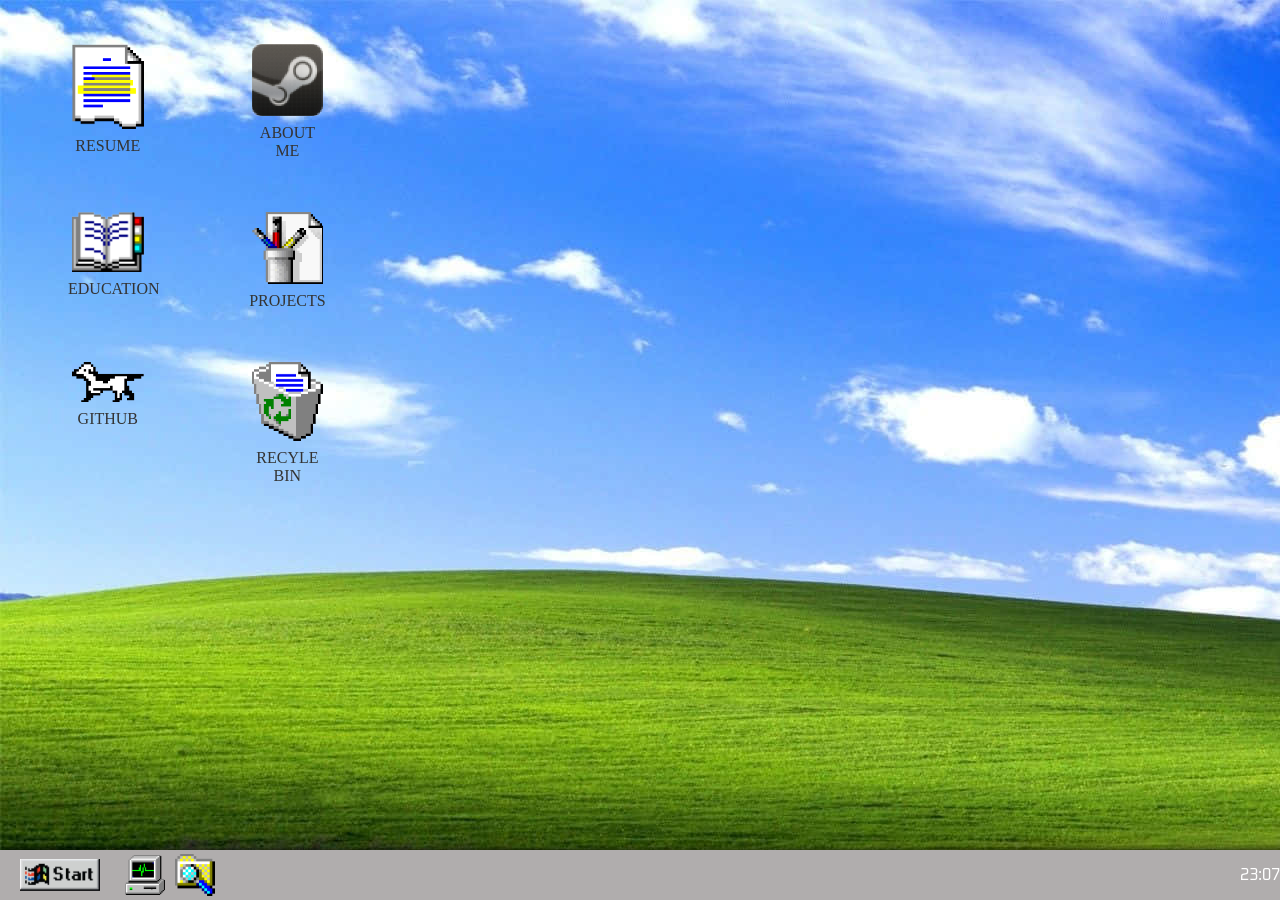
==== index.html @ e49a0961 "index" ====
<!DOCTYPE
<html lang = "en">

<meta charset="UTF-8">
<title>My WebPage</title>
<meta name="viewport" content="width=device-width, initial-scale=1.0">
<head> 
<!-- Style sheets-->    
<link rel="preconnect" href="https://fonts.googleapis.com">
<link rel="preconnect" href="https://fonts.gstatic.com" crossorigin>
<link href="https://fonts.googleapis.com/css2?family=Oxanium:wght@200..800&display=swap" rel="stylesheet">
<link rel="stylesheet" href="main.css">

<!-- JavaScript files -->
 <script src="script.js"></script>

</head>

<body onload='onload()'>
    <div id='windowpage'>
    <div id = "resumepage" class = " resume">
        <div class = "resume-content" >

        </div>
    </div>   
    </div>

    <div id = 'desktop'>  
        <div class="left-column">
        <div class = "desktop-grid">

    <figure class = "image-caption">
    <img src="resumeicon.png" onclick = "showResume()" alt = "Logo" class = "resumelogo" >
    <figcaption> RESUME </figcaption>
        </figure>
        <figure class = "image-caption">
            <img src="steam.png" onclick = "showEducation()" alt = "Logo" class = "educationlogo" >
            <figcaption>ABOUT ME</figcaption>
        </figure>
        <figure class = "image-caption">
            <img src="educationicons.png" onclick = "showEducation()" alt = "Logo" class = "educationlogo" >
            <figcaption>EDUCATION</figcaption>
        </figure>
        <figure class = "image-caption">
            <img src="projects.png" onclick = "showProject()" alt = "Logo" class = "projectlogo" >
            <figcaption> PROJECTS </figcaption>
        </figure>
        <figure class = "image-caption">
            <a href="http://github.com/EEdosa">
            <img src="github.png"  alt = "Logo" class = "experiencelogo" >
        </a>
            <figcaption> GITHUB </figcaption>
        </figure>
        <figure class = "image-caption">
            <img src="recyle.png" onclick = "showExperience()" alt = "Logo" class = "experiencelogo" >
            <figcaption> RECYLE BIN </figcaption>
        </figure>
        
        </div>
        </div>
    
       
    


 

    <div id="resumeModal" class="modal" style="display: none">
        <div class="modal-content">
            <header>Resume
                 <button type="button" class="close-image" onclick="closeResume()">
                    <img src="oldwindowsx.png" alt = "Close" class = "close-image">
                </button>
                <button type="button" class="close-image">
                    <img src="fullscreen.png" alt = "Close" class = "close-image">
                </button>
                <button type="button" class="close-image" onclick="minimizeresume()">
                    <img src="minimize.png" alt = "Close" class = "close-image">
                </button>
            </header>
                   <!-- Embed PDF using iframe -->
        <iframe src="EdosaAigbuzaResume.pdf" width="100%" height="500px" style="border: none;">
            Your browser does not support PDFs. Please <a href="EdosaAigbuzaResume.pdf">download the PDF</a>.
        </iframe>
         </div>
        </div>
    </div><!-- desktop div-->



    <!-- add the resume as a image and add download option-->
        <!-- Eductaion section-->
 
        <div id="Educationmodal" class="educationmodal" style = "display: none;">
            <div class="education-content">
  <!-- TODO fix x button size-->
            <header>Education
                 <button type="button" class="close-image" onclick="closeEducation()">
                    <img src="oldwindowsx.png" alt = "Close" class = "close-image">
                </button>
                <button type="button" class="close-image">
                    <img src="fullscreen.png" alt = "Close" class = "close-image">
                </button>
                <button type="button" class="close-image" onclick="minimizeEducation()">
                    <img src="minimize.png" alt = "Close" class = "close-image">
                </button>
            </header>
            <div class="education-item">
                <h3>University of Texas at Arlington</h3>
                <p><strong>Degree:</strong> Bachelor of Science in Software Engineering</p>
                <p><strong>Expected Graduation:</strong> May 2026</p>
                <ul>
                    <li>Relevant Coursework: Operating Systems, Data Structures, Algorithms, Fundementals of Software Engineering</li>
                    <li>GPA: 3.1/4.0</li>
                    <li>Extracurricular: National Society of Black Engineers, Video Game Developers Organization, Institute of Industrial and
                        Systems Engineers Student Chapter</li>
                </ul>
            </div>
    
            <div class="education-item">
                <h3>Dallas College</h3>
                <p><strong>Degree:</strong> Associate of Science in Computer Science</p>
                <p><strong>Graduation:</strong> August 2024 </p>
                <ul>
                 <!--  <li>Focus on Visual Design Principles and Creative Expression</li>
                    <li>Improved skills in drawing, painting, and digital art</li>
                    --> 
                </ul>
            </div>
            </div>
        </div>


        <div id="Projectmodal" class="projectmodal" style = "display: none;">
            <div class="project-content">
                 <button type="button" class="close-image" onclick="closeProject()">
                    <img src="oldwindowsx.png" alt = "Close" class = "close-image">
                </button>
                <button type="button" class="close-image">
                    <img src="fullscreen.png" alt = "Close" class = "close-image">
                </button>
                <button type="button" class="close-image" onclick="minimizeProject()">
                    <img src="minimize.png" alt = "Close" class = "close-image">
                </button>

                <header>Projects</header>
                <div class="projectgridcontainer">
                <div id="projectgrid" class="projecticontent">
                    <figure class = "image-caption">
                        <a href="http://cse3310.org">
                        <img src="projects.png" onclick = "showProject()" alt = "Logo" class = "projectlogo" >
                            </a>
                        <figcaption> Word Search </figcaption>
                        <h1>Technologies Used: JAVA, JavaScript, HTML, CSS, GITHUB, JSON, GITHUB Verison Control, Debugging Tools</h1>
                        <ul>
                            <li>Designed and developed a dynamic word search game supporting up to 4 players</li>
                            <li>Built with Java, JavaScript, GJSON, HTML, and CSS.</li> 
                            <li>Enhanced skills in full-stack development, real-time system design, and collaborative software development.</li> 
                            <li>Used GitHub for version control and collaboration, adhering to Agile development practices.</li>
                            <li>Implemented server-side logic with JSON to synchronize game states and updates across players in real time.</li> 
                            <li>Built a chat feature that broadcasted messages to all players using JSON for communication.</li>  
                        </ul>
                    </figure>
                    <figure class = "image-caption">
                        <a href="http://github.com/EEdosa">
                        <img src="blaze.png" onclick = "showProject()" alt = "Logo" class = "projectlogo" >
                            </a>
                        <figcaption> Maverick Operating System </figcaption>
                        <h1>Technologies Used: C, Kernel Programming, Process Management, System Calls, Linux Environment, Debugging Tools</h1>
                        <ul>
                            <li>Designed and implemented a custom shell capable of executing user commands with features such as process monitoring and custom priority scheduling.</li>
                            <li>Developed system calls (getpinfo, setPriority) in a Linux-like kernel, utilizing process control blocks (PCB) for tracking process attributes such as PID, priority, and execution ticks.</li> 
                            <li>Utilized low-level C programming to interact with kernel structures and handle user space to kernel space communication securely.</li> 
                            <li>Gained experience with concurrency and process synchronization, using locking mechanisms to ensure safe access to shared resources.</li>
                            <li>Built a variant of the ps command to display running processes and their statistics by interfacing with the custom kernel system calls.</li> 
                            <li>Debugged and tested using gdb, ensuring memory safety and performance optimization.</li>  
                        </ul>
                    </figure>            
                <!--   <figure class = "image-caption">
                        <a href=""> add link for project later
                        <img src="projects.png" onclick = "showProject()" alt = "Logo" class = "projectlogo" >
                            </a>
                        <figcaption> FreeScribe </figcaption>
                        <p>lololololololololol </p>
                    </figure>      -->    
                </div>
            </div>
                <p></p>
            </div>
        </div>

        <div id="Aboutmodal" class="aboutmodal" style = "display: none;">
            <div class="about-content">
               
                 <button type="button" class="close-image" onclick="closeEducation()">
                    <img src="oldwindowsx.png" alt = "Close" class = "close-image">
                </button>
                <button type="button" class="close-image">
                    <img src="fullscreen.png" alt = "Close" class = "close-image">
                </button>
                <button type="button" class="close-image" onclick="minimizeEducation()">
                    <img src="minimize.png" alt = "Close" class = "close-image">
                </button>
                <header>About Me</header>

            <div>
                
                <p>
                  Hi there! I'm <strong>Edosa Justice Aigbuza</strong>, a Software Engineering student at the 
                  <strong>University of Texas at Arlington</strong> with a passion for building innovative and 
                  user-centric solutions. My journey combines my curiosity for <strong>automation and intelligent systems</strong>, 
                  a growing interest in <strong>art and design</strong>, and a dedication to honing my skills in 
                  <strong>frontend development</strong>, <strong>UI/UX design</strong>, and <strong>machine learning</strong>.
                </p>
                <p>
                  I have experience working on diverse projects, including:
                </p>
                <ul>
                  <li>
                    <strong>Multiplayer Word Search Game:</strong> Developed with Java, JavaScript, HTML, and CSS, this project included 
                    real-time updates, a leaderboard, and a chat system—showcasing my ability to integrate creativity with technical rigor.
                  </li>
                  <li>
                    <strong>React-based Applications:</strong> Crafting seamless user interfaces while integrating cutting-edge technologies 
                    like machine learning.
                  </li>
                </ul>
                <p>
                  Currently, I’m pursuing opportunities in <strong>UI/UX design</strong> and <strong>frontend development</strong>, 
                  actively applying my learnings from courses, projects, and internships to enhance my craft. Alongside, I’m updating my 
                  portfolio website to reflect my journey and aspirations.
                </p>
                <p>
                  Beyond coding, I’m a big fan of <strong>gaming</strong>, especially playing <strong>Apex Legends</strong> and exploring 
                  <strong>indie games</strong>. I also enjoy <strong>thrifting</strong> for unique finds and delving into thought-provoking 
                  stories like <em>Aristotle and Dante Discover the Secrets of the Universe</em>.
                </p>
                <p>
                  Feel free to reach out if you'd like to collaborate or chat about technology, art, or even gaming and books. 
                  Let’s create something amazing together!
                </p>
            </div>
              
            </div>
        </div>



    <!-- Taskbar -->
<div id="taskbar">
    <!-- Start Button -->
    <div class="taskbar-item start-button">
        <img src="windowsstart.png" alt="Start" class="taskbar-icon" onclick="toggleStartMenu()">
    </div>

    <!-- Taskbar Apps -->
    <div class="taskbar-item apps">
        <div class="app-icon" onclick="openApp('fileExplorer')">
            <img src="taskmangericon.png" alt="File Explorer">
        </div>
        <div class="app-icon" onclick="openApp('browser')">
            <img src="fileicon.png" alt="Browser">
        </div>
        <div class="app-icon"  id= "resumeicon" onclick="showResume()" style = "display: none">
            <img src="resumeicon.png" alt="Browser" display="none">
        </div>
        <div class="app-icon"  id= "educationicon" onclick="showEducation()" style = "display: none">
            <img src="educationicons.png" alt="Browser" display="none">
        </div>
        <div class="app-icon"  id= "projecticon" onclick="showProject()" style = "display: none">
            <img src="projects.png" alt="Browser" display="none">
        </div>
        <!-- Add more app icons as needed -->
    </div>

    <!-- Clock -->
    <div class="taskbar-item clock" id="clock"></div>

    <div id="startMenu" class="start-menu">
        <ul>
            <li>
                <img src ="resumeicon.png" alt ="Resume Icon" id = "startresumeicon" class="menu-icon" onclick="shutdown()">
                <span>Resume</span>
            </li>
            <li>
                <img src ="educationicons.png" alt ="Project Icon" id = "startprojecticon" class="menu-icon">
                <span>Education</span>
            </li>
            <li>
                <img src ="settingsicon.png" alt ="Settings Icon" id = "settingicon" class="menu-icon">
                <span>Settings</span>
            </li>

            <li>
                 <img src="shutdownicon.png" alt =" shut down icon" id = "shutdownicon" class = "menu-icon">
                 <span>Shut Down...</span>
            </li>
        </ul>
    </div>

<div id = "shutdownscreen" class = "blackscreen">
    <p> It's now safe to turn off your computer </p>

    
</div>







</body>
<!--
<footer>
    <div class="footer-content">
        <div class="footer-section">
            <p id = "datetime" ></p>
        </div>
    </div>
</footer> -->
</html>
---- main.css ----
@import url('https://fonts.googleapis.com/css2?family=Oxanium:wght@200..800&display=swap');
body {
    background-image:url("oldwindowsbackground.jpg") ;

}

#loginpage {
    position: center;
    border-radius: 5px;
    padding: 20px;
    margin: 20px;
    display: flex;
    flex-direction: column;
    align-items: center;
    justify-content: center;
    position: relative;
    height: 100vh;
    
}


.desktopapps {
    width: 230px;
    height:290px ;
    background-color: white;
    position: absolute;
    top: 65px;
    left: 12%;
    transform: translateX(-50%);
    opacity: 0;
}

.left-column-container {
    display: flex;
    align-items: flex-start; /* Aligns content at the top */
    justify-content: flex-start; /* Aligns content to the left */
    padding: 20px;
    width: 250px; /* Width of the left column */
}
.right{
    bottom: 25px;
    right: 25px;    
}
/* Container for the responsive grid */
.desktop-grid {
    display: grid;
    grid-template-columns: repeat(2, minmax(125px, 1fr)); /* Responsive columns */
    gap: 20px;
    padding: 20px;
    margin-right: 70%;
}

/* Each figure element */
.image-caption {
    position: relative; /* Makes it a positioned ancestor for the overlay */
    text-align: center;
    cursor: pointer;
}

/* Highlight box for hover effect */
.image-caption::before {
    content: "";
    position: absolute;
    top: 50%; /* Center the box vertically */
    left: 50%; /* Center the box horizontally */
    transform: translate(-50%, -50%); /* Offset to center the box */
    width: 120px; /* Size of the highlight box */
    height: 120px;
    background-color: rgba(255, 255, 255, 0.2); /* Light highlight color */
    border-radius: 5px; /* Rounded corners for the highlight */
    opacity: 0; /* Hidden by default */
    transition: opacity 0.3s ease, transform 0.3s ease;
    z-index: -1; /* Ensures it stays behind the image */
}

/* Show highlight on hover */
.image-caption:hover::before {
    opacity: 1; /* Makes the box visible */
    transform: translate(-50%, -50%) scale(1.1); /* Slight enlargement for effect */
}

/* Responsive image styling */
.image-caption img {
    width: 90%; /* Resizes relative to container */
    height: auto; /* Maintains aspect ratio */
    max-width: 100px; /* Caps the max size */
    transition: transform 0.3s ease;
    z-index: 1; /* Ensures it sits above the highlight box */
}

/* Hover effect for images */
.image-caption img:hover {
    transform: scale(1.1); /* Slightly enlarges on hover */
}


/* Caption styling */
figcaption {
    margin-top: 8px;
    font-size: 1em; /* Responsive font */
    color: #333;
}

.desktopapps:hover {
    opacity: 25%; /* Makes overlay visible */
 /* Expands to cover the icon */
}
/* Modal background */
.modal {
    display: none; /* Hidden by default */
    position: fixed; /* Stay in place */
    z-index: 1000; /* Sit on top */
    left: 0;
    top: 0;
    width: 100%; /* Full width */
    height: 100%; /* Full height */
    justify-content: center;
    transition: transform 0.5s ease-in-out, opacity 0.5s ease-in-out;
}

/* Modal window */
.modal-content {
    background-color: #e4e1e1; /* White background */
    margin: 5% auto; /* 15% from the top and centered */
    padding: 20px;
    height: 80vh;
    border: 1px solid #888; /* Border around the modal */
    width: 80%; /* Could be more or less, depending on screen size */
    overflow-y: auto;
    box-shadow: 0 5px 15px rgba(0, 0, 0, 0.3); /* Shadow for depth */
    border-radius: 8px; /* Rounded corners */
   /* justify-content: center;*/
}
.modal-content header{
    text-align: left;
    font-family: Oxanium;
    font-size: 2rem;
    background-color: #d0cccc;
}
.modal.open {
    display: block;
    opacity: 1;
    transform: translate(0%, 0%) scale(1);
}

.modal.minimized {
    transform: translate(-100vw, 100vh) scale(0.1); /* Move towards bottom left corner */
    opacity: 0; /* Fades out */
     /* Hide after animation */
}


.educationmodal {
    display: none; /* Hidden by default */
    position: fixed; /* Stay in place */
    z-index: 1000; /* Sit on top */
    left: 0;
    top: 0;
    width: 100%; /* Full width */
    height: 100%; /* Full height */
    justify-content: center;
}
.education-content{
    background-color: #e4e1e1; /* White background */
    margin: 5% auto; /* 15% from the top and centered */
    padding: 20px;
    
    border: 1px solid #888; /* Border around the modal */
    width: 80%; /* Could be more or less, depending on screen size */
    box-shadow: 0 5px 15px rgba(0, 0, 0, 0.3); /* Shadow for depth */
    border-radius: 8px; /* Rounded corners */
    justify-content: center;
    overflow-y: auto;
}

.education-content header{
    text-align: left;
    font-family: Oxanium;
    font-size: 2rem;
    background-color: #d0cccc;
}

.education-content button {
    color: black;
    float: right;
    background: none;
    width: 25px;
    height:30px;
    cursor: pointer;
    margin: 5px;
}

.education-content button:hover{
    transform:scale(.8);
}

.education-item {
    margin-bottom: 20px;
    padding: 10px;
    border-bottom: 1px solid #ccc; /* Adds a dividing line between institutions */
    font-family: Oxanium;
}

.education-item h3 {
    color: #333;
    font-size: 1.5rem;
    margin-bottom: 5px;
    font-family: Oxanium;
}

.education-item p {
    margin: 5px 0;
    font-family: Oxanium;
}

.education-item ul {
    list-style-type: disc; /* Default bullet points */
    margin-left: 20px;
    font-family: Oxanium;
}

.education-item ul li {
    margin-bottom: 5px;
    font-family: Oxanium;
}


.projectmodal {
    display: none; /* Hidden by default */
    position: fixed; /* Stay in place */
    z-index: 1000; /* Sit on top */
    left: 0;
    top: 0;
    width: 100%; /* Full width */
    height: 100%; /* Full height */
}
.project-content{
    background-color: #e4e1e1; /* White background */
    margin: 5% auto; /* 15% from the top and centered */
    padding: 20px;
    border: 1px solid #888; /* Border around the modal */
    height: 80vh;
    width: 80%; /* Could be more or less, depending on screen size */
    overflow-y: auto;
    box-shadow: 0 5px 15px rgba(0, 0, 0, 0.3); /* Shadow for depth */
    border-radius: 8px; /* Rounded corners */
    text-align: right;
     
}
.project-content header{
    text-align: left;
    font-family: Oxanium;
    font-size: 2rem;
    background-color: #d0cccc;
}
.project-content ul {
    margin: 10px 0; /* Add some space around the list */
    padding-left: 20px; /* Indent the list from the left */
    list-style-type: disc; /* Default bullet style (disc) */
    font-family: Oxanium; /* Use Oxanium font */
}

.project-content li {
    margin-bottom: 5px; /* Add space between bullet points */
    font-size: 1rem; /* Adjust font size */
    line-height: 1.5; /* Adjust line height for better readability */
    font-family: Oxanium; /* Use Oxanium font */
}

.project-content ul li:last-child {
    margin-bottom: 0; /* Remove space after the last item */
}


.project-content h1{
    font-size: 1em;
    font-family: Oxanium;
}
.project-content button {
    color: black;
    float: right;
    background: none;
    width: 25px;
    height:30px;
    cursor: pointer;
    margin: 5px;
}

.project-content button:hover{
    transform:scale(.8);
}

/*.projectgridcontainer{
    
        display: flex;
        align-items: flex-start; Aligns content at the top 
        justify-content: flex-start;  Aligns content to the left 
        padding: 20px;
        width: 250px;  Width of the left column
    
} */
 .projectgrid{
    
        display: grid;
        grid-template-columns: repeat(2, minmax(150px, 2fr)); /* Responsive columns */
        gap: 20px;
        padding: 20px;
        margin-right: 70%; 
        justify-content: flex-start;
        align-items: flex-start;
 }

/*.modal-header {
    padding: 10px 16px;
    background-color: #5cb85c;
    color: green;
    border: none;
    text-align: center;
    font-size: 18px;
    font-family: Oxanium;
    margin-top: 0px;
}
*/
.modal-content button {
    color: black;
    float: right;
    background: none;
    width: 25px;
    height:30px;
    cursor: pointer;
    margin: 5px;
}

.modal-content button:hover{
    transform:scale(.8);
}
.close-image {
    width:24px;
    height:24px;
    border: none;
    background:none;
    cursor: pointer;
}

.aboutmodal {
    display: none; /* Hidden by default */
    position: fixed; /* Stay in place */
    z-index: 1000; /* Sit on top */
    left: 0;
    top: 0;
    width: 100%; /* Full width */
    height: 100%; /* Full height */
}
.about-content{
    background-color: #e4e1e1; /* White background */
    margin: 5% auto; /* 15% from the top and centered */
    padding: 20px;
    border: 1px solid #888; /* Border around the modal */
    height: 80vh;
    width: 80%; /* Could be more or less, depending on screen size */
    overflow-y: auto;
    box-shadow: 0 5px 15px rgba(0, 0, 0, 0.3); /* Shadow for depth */
    border-radius: 8px; /* Rounded corners */
    text-align: right;
     font-family: Oxanium;
}
.about-content header{
    text-align: left;
    font-family: Oxanium;
    font-size: 2rem;
    background-color: #d0cccc;
}
.about-content button {
    color: black;
    float: right;
    background: none;
    width: 25px;
    height:30px;
    cursor: pointer;
    margin: 5px;
}

.about-content button:hover{
    transform:scale(.8);
}

.about-content p {
    margin: 10px 0;
    font-size: 1.1em;
  }
  
  /* List styles */
  .about-content ul {
    list-style-type: disc;
    margin: 15px 20px;
    padding-left: 20px;
  }
  
  .about-content ul li {
    margin-bottom: 10px;
  }
  
  /* Highlight styles */
  .about-content strong {
    color: #3498db;
    font-weight: bold;
  }
  
  .about-content em {
    font-style: italic;
    color: #9b59b6;
  }
  

/* TDOD fix image */



/* Taskbar container */
#taskbar {
    position: fixed;
    bottom: 0;
    left: 0;
    width: 100%;
    height: 50px;
    background-color: #b0adad;
    display: flex;
    align-items: center;
    padding: 0 10px;
    box-shadow: 0 -2px 5px rgba(0, 0, 0, 0.5);
    font-family: Arial, sans-serif;
}

/* Taskbar items */
.taskbar-item {
    display: flex;
    align-items: center;
    margin-right: 10px;
}

/* Start button styling */
.start-button {
    width: 100px;
    height: 100px;
    display: flex;
    align-items: center;
    justify-content: center;
}

.start-button img {
    width: 80%;
    height: auto;
    cursor: pointer;
}

.start-button img:hover{
    transform: scale(1.1);
}

/* Start menu */
.start-menu {
    display: none; /* Hidden by default */
    position: fixed;
    bottom: 40px;
    left: 0;
    width: 200px;
    background-color: #b0adad;
    border: 2px solid #808080;
    box-shadow: 5px 5px 10px rgba(0, 0, 0, 0.3);
    font-family: Arial, sans-serif;
}

.start-menu ul {
    list-style-type: none;
    padding: 0;
    margin: 0;
}

.start-menu li {
    padding: 10px;
    display: flex;
    align-items: center;
    cursor: pointer;
    border-bottom: 1px solid #c0c0c0;
    font-family: Oxanium;
}

.start-menu li:last-child {
    border-bottom: none;
}

.start-menu li:hover {
    background-color: #0440ae;
    color: white;
}


/* Icon styling within the start menu */
.menu-icon {
    width: 60px;  /* Set icon width */
    height: 60px; /* Set icon height */
    margin-right: 10px; /* Space between icon and text */
    vertical-align: middle; /* Center-align icon with text */
}

.taskbar-item apps:hover{
    transform: scale(1.1);

}
/* App icons in the taskbar */
.apps .app-icon {
    width: 40px;
    height: 40px;
    display: flex;
    align-items: center;
    justify-content: center;
    margin: 0 5px;
    cursor: pointer;
}

.app-icon img {
    width: 100%;
    height: auto;
}
.app-icon:hover{
    transform: scale(1.1);
}

/* Clock styling */
.clock {
    margin-left: auto;
    color: #fff;
    font-size: 16px;
    font-family: Oxanium;
    margin-right: 10px;
}

.modal-content::-webkit-scrollbar {
    width: 8px; /* Width of scrollbar */
}

.modal-content::-webkit-scrollbar-thumb {
    background-color: #888; /* Color of the scroll thumb */
    border-radius: 8px; /* Round the thumb */
}

.modal-content::-webkit-scrollbar-thumb:hover {
    background-color: #555; /* Change color on hover */
}



.blackscreen{
    position: fixed;
    top: 0;
    left: 0;
    width: 100%;
    height: 100%;
    background-color: black;
    opacity: 1;
    display: none;
}
 .blackscreen p {
    color: white;
    font-size: 24px;
    font-family: Oxanium;
    position: absolute;
    top: 50%;
    left: 50%;
    transform: translate(-50%, -50%);
    text-align: center;
    text-shadow: 2px 2px 4px rgba(0, 0, 0, 0.5);
 }
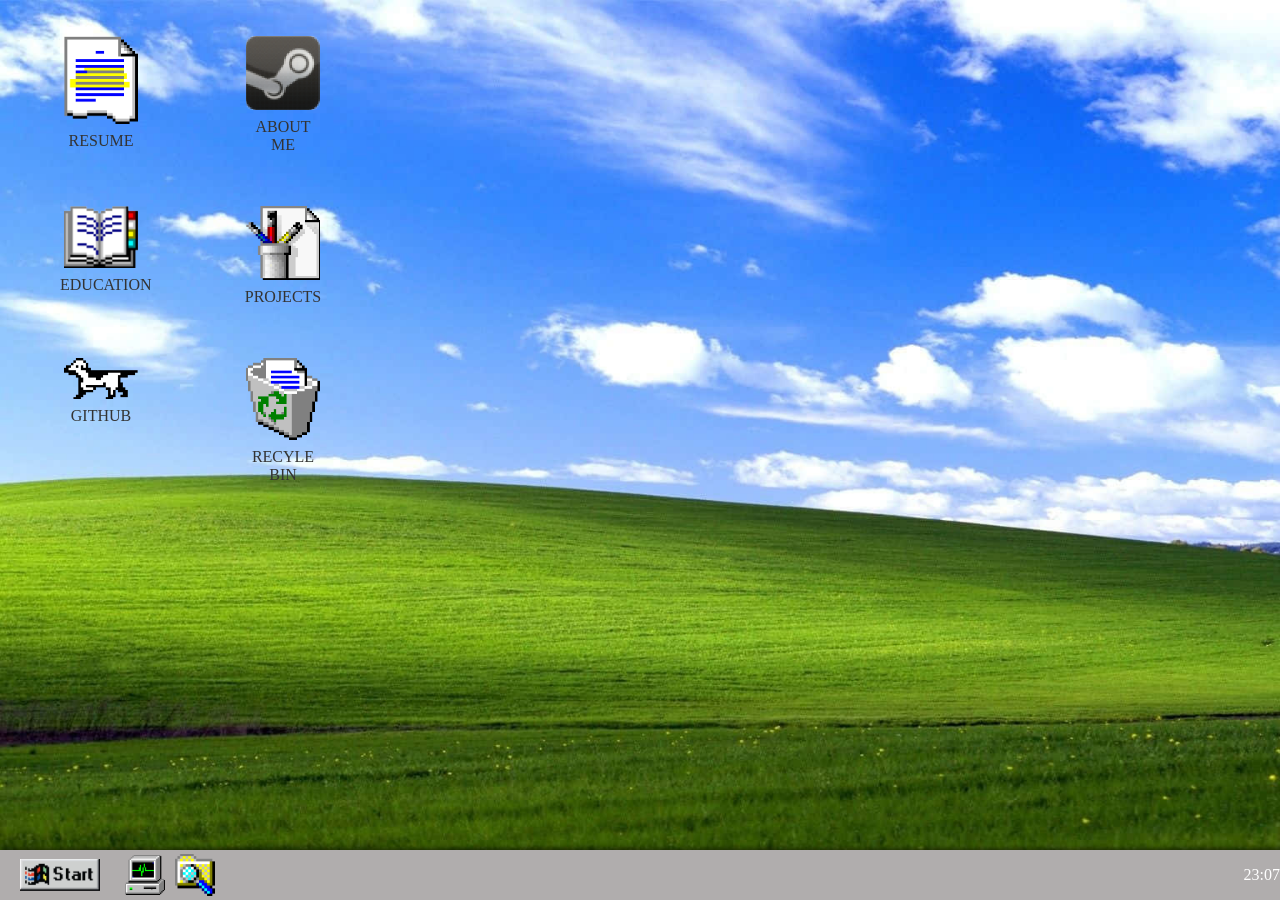
==== commit db318a8f: "added about me" ====
--- a/index.html
+++ b/index.html
@@ -270,6 +270,9 @@
         <div class="app-icon"  id= "projecticon" onclick="showProject()" style = "display: none">
             <img src="projects.png" alt="Browser" display="none">
         </div>
+        <div class="app-icon"  id= "aboutmeicon" onclick="showAboutMe()" style = "display: none">
+            <img src="steam.png" alt="Browser" display="none">
+        </div>
         <!-- Add more app icons as needed -->
     </div>
 
--- a/main.css
+++ b/main.css
@@ -1,8 +1,15 @@
 @import url('https://fonts.googleapis.com/css2?family=Oxanium:wght@200..800&display=swap');
+
 body {
-    background-image:url("oldwindowsbackground.jpg") ;
-
-}
+    background-image:url("oldwindowsbackground.jpg") ; 
+    background-size: cover; 
+    background-position: center; 
+    background-repeat: no-repeat; 
+    height: 100vh; 
+    margin: 0;
+    padding: 0; 
+}
+
 
 #loginpage {
     position: center;
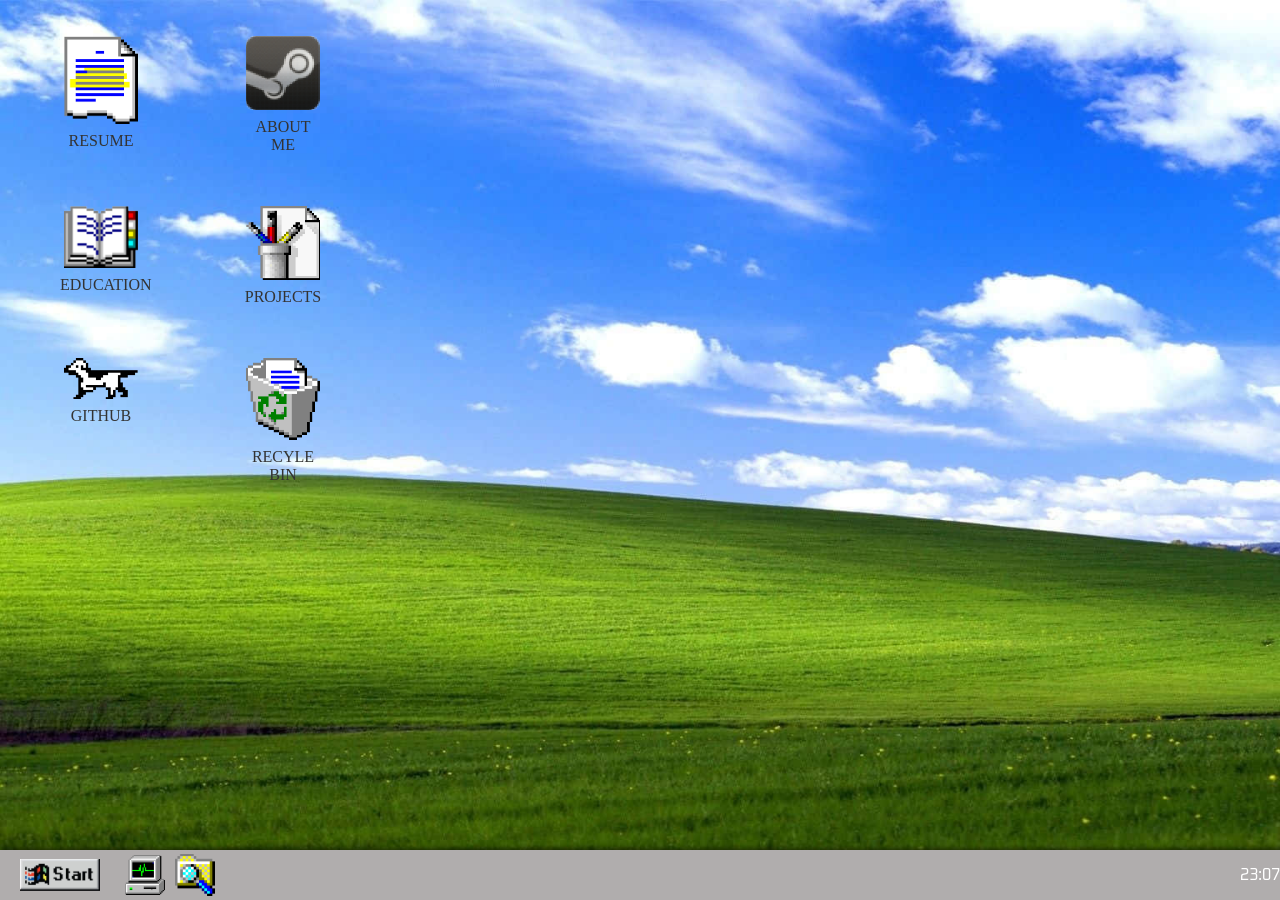
==== commit d73b0145: "about me added" ====
--- a/index.html
+++ b/index.html
@@ -34,7 +34,7 @@
     <figcaption> RESUME </figcaption>
         </figure>
         <figure class = "image-caption">
-            <img src="steam.png" onclick = "showEducation()" alt = "Logo" class = "educationlogo" >
+            <img src="steam.png" onclick = "showAboutMe()" alt = "Logo" class = "educationlogo" >
             <figcaption>ABOUT ME</figcaption>
         </figure>
         <figure class = "image-caption">
@@ -192,13 +192,13 @@
         <div id="Aboutmodal" class="aboutmodal" style = "display: none;">
             <div class="about-content">
                
-                 <button type="button" class="close-image" onclick="closeEducation()">
+                 <button type="button" class="close-image" onclick="closeAboutMe()">
                     <img src="oldwindowsx.png" alt = "Close" class = "close-image">
                 </button>
                 <button type="button" class="close-image">
                     <img src="fullscreen.png" alt = "Close" class = "close-image">
                 </button>
-                <button type="button" class="close-image" onclick="minimizeEducation()">
+                <button type="button" class="close-image" onclick="minimizeAboutMe()">
                     <img src="minimize.png" alt = "Close" class = "close-image">
                 </button>
                 <header>About Me</header>
